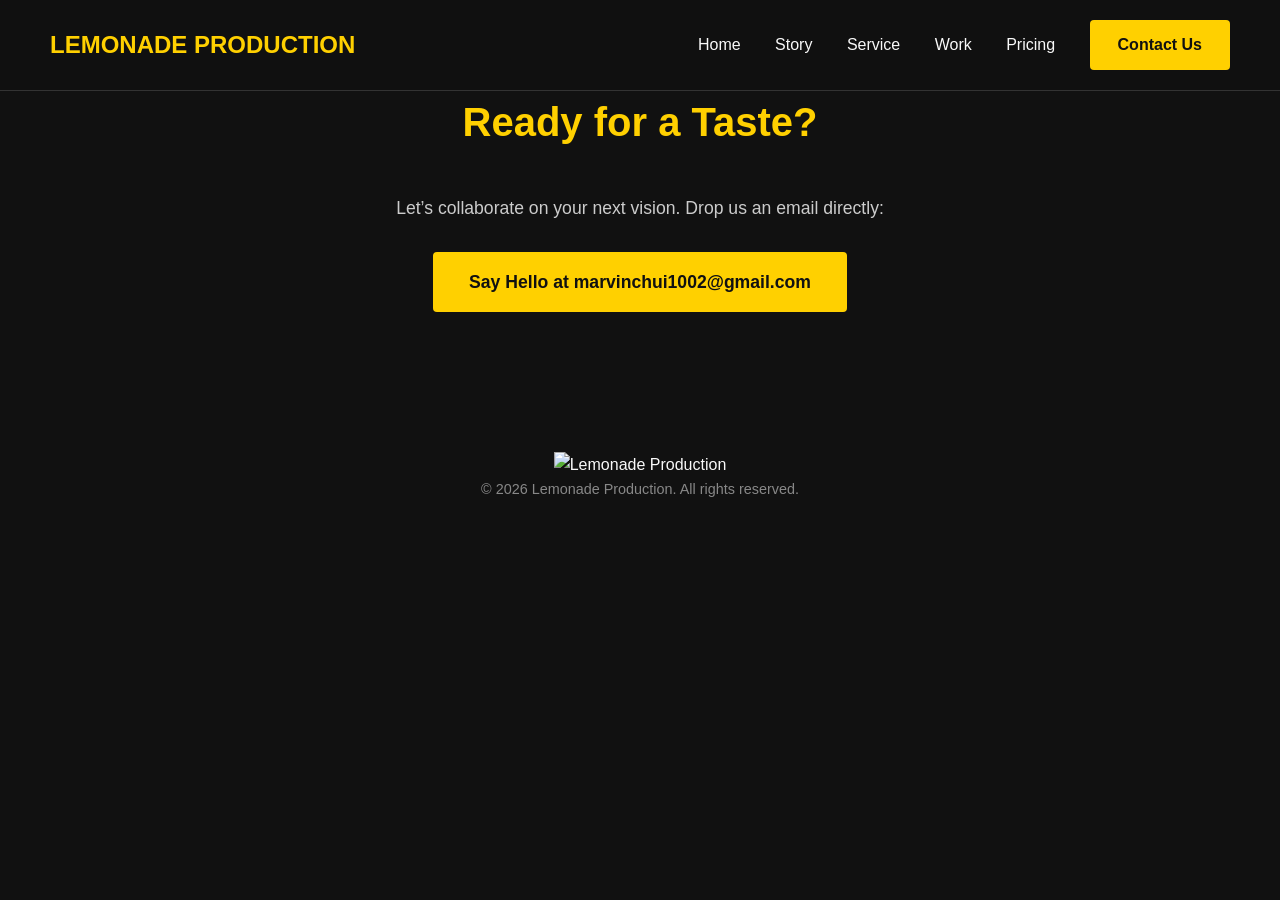
==== contact.html @ 3a37835c "Add files via upload" ====
<!DOCTYPE html>
<html lang="en">
<head>
    <meta charset="UTF-8">
    <meta name="viewport" content="width=device-width, initial-scale=1.0">
    <title>Home | Lemonade Production</title>
    <link href="styles.css" rel="stylesheet" type="text/css">
</head>
<body>		
<!-- Lemonade Sip Transition Overlay -->
    <div id="sip-overlay" class="sip-overlay">
        <div class="cup-container">
            <div class="straw"></div>
            <div class="lemon-slice"></div> <!-- NEW LEMON SLICE -->
            <div class="cartoon-cup">
                <div class="liquid" id="lemonade-liquid"></div>
            </div>
        </div>
    </div>
	
    <header class="site-header">
        <a href="index.html" class="logo">LEMONADE PRODUCTION</a>
        <nav>
            <a href="index.html">Home</a>
            <a href="story.html">Story</a>
            <a href="service.html">Service</a>
            <a href="work.html">Work</a>
            <a href="pricing.html">Pricing</a>
            <a href="contact.html" class="btn-primary">Contact Us</a>
        </nav>
    </header>

<section class="page-section animate-load">
        <h2>Ready for a Taste?</h2>
        <p style="text-align: center; max-width: 500px; margin-bottom: 30px;">
            Let’s collaborate on your next vision. Drop us an email directly:
        </p>
        
        <div style="text-align: center;">
            <!-- 撳落去直接開 Email，主旨自動幫客填好 -->
            <a href="mailto:YOUR_GMAIL@gmail.com?subject=Project%20Inquiry%20-%20Lemonade%20Production" 
               class="btn-primary" 
               style="font-size: 1.1rem; padding: 16px 36px; display: inline-block;">
                Say Hello at marvinchui1002@gmail.com
            </a>
        </div>
    </section>
<!-- Page Transition Script -->
    <script>
        document.addEventListener('DOMContentLoaded', () => {
            const navLinks = document.querySelectorAll('nav a, a.btn-primary');
            const overlay = document.getElementById('sip-overlay');
            const liquid = document.getElementById('lemonade-liquid');
            const straw = document.querySelector('.straw');
            const lemon = document.querySelector('.lemon-slice'); // Select the lemon slice

            // 1. Fade away when page loads
            setTimeout(() => {
                overlay.style.opacity = '0';
                setTimeout(() => overlay.style.display = 'none', 300); 
            }, 300); 

            // 2. Trigger animation on navigation click
            navLinks.forEach(link => {
                link.addEventListener('click', function(e) {
                    if(this.getAttribute('href').startsWith('#') || this.getAttribute('href').startsWith('mailto:')) return;

                    e.preventDefault(); 
                    const targetUrl = this.href;

                    overlay.style.display = 'flex';
                    
                    setTimeout(() => {
                        overlay.style.opacity = '1';
                        
                        // Start all 3 animations in sync
                        liquid.style.animation = 'sipDown 0.6s forwards ease-in-out';
                        liquid.style.animationDelay = '0.2s'; 
                        
                        straw.style.animation = 'sipStrawDown 0.6s forwards ease-in-out';
                        straw.style.animationDelay = '0.2s';

                        lemon.style.animation = 'lemonWiggle 0.6s forwards ease-in-out';
                        lemon.style.animationDelay = '0.2s';
                    }, 10);

                    // 3. Navigate to next page
                    setTimeout(() => {
                        window.location.href = targetUrl;
                    }, 1000); 
                });
            });
        });
    </script>
	    <!-- FIXED: Footer is now INSIDE the body tag -->
    <footer class="site-footer">
        <!-- Logo in the footer -->
        <img src="images/logo.svg" alt="Lemonade Production" class="footer-logo">
        <p>© 2026 Lemonade Production. All rights reserved.</p>
    </footer>
</body>
</html>
---- styles.css ----
/* --- Global Variables & Reset --- */
:root {
    --brand-yellow: #FFD000;
    --brand-dark: #111111;
    --brand-darker: #0a0a0a;
    --text-light: #F9F9F9;
    --font-main: 'Helvetica Neue', Arial, sans-serif;
}

* {
    margin: 0;
    padding: 0;
    box-sizing: border-box;
    scroll-behavior: smooth;
}

body {
    font-family: var(--font-main);
    background-color: var(--brand-dark);
    color: var(--text-light);
    line-height: 1.6;
    padding-top: 80px; 
}

/* --- Animations --- */
@keyframes fadeInUp {
    from { opacity: 0; transform: translateY(30px); }
    to { opacity: 1; transform: translateY(0); }
}

.animate-load {
    animation: fadeInUp 0.8s ease-out forwards;
}

/* --- Typography & Buttons --- */
h1 { font-size: 4rem; line-height: 1.1; margin-bottom: 20px; text-transform: uppercase; }
h2 { font-size: 2.5rem; color: var(--brand-yellow); text-align: center; margin-bottom: 40px; }
p { font-size: 1.1rem; color: #ccc; margin-bottom: 20px; }

.btn-primary {
    display: inline-block;
    background-color: var(--brand-yellow);
    color: var(--brand-dark);
    padding: 12px 28px;
    text-decoration: none;
    font-weight: bold;
    border-radius: 4px;
    transition: all 0.3s ease;
    cursor: pointer;
    border: none;
}

.btn-primary:hover {
    background-color: #fff;
    transform: translateY(-3px);
    box-shadow: 0 10px 20px rgba(255, 208, 0, 0.2);
}

/* --- Site Logo --- */
.logo-link {
    display: flex;
    align-items: center;
    text-decoration: none;
}

.site-logo {
    height: 250px !important; /* Forces the browser to use this exact size */
    max-height: none !important; /* Removes any maximum size limits */
    width: auto !important;
    display: block;
}

.site-logo:hover {
    transform: scale(1.05);
}
/* Ensure the body offset accounts for the taller header */
body {
    padding-top: 10px; /* Increase if the header overlaps your hero section */
}

/* Adjust header vertical padding if needed */
.site-header {
    padding: 5px 5px; /* Slightly tighter vertical padding for a large logo */
}
/* --- Header / Navigation --- */
.site-header {
    display: flex;
    justify-content: space-between;
    align-items: center;
    padding: 20px 50px;
    background-color: rgba(17, 17, 17, 0.98);
    position: fixed;
    width: 100%;
    top: 0;
    z-index: 100;
    border-bottom: 1px solid #333;
}

.logo { font-size: 1.5rem; font-weight: 900; color: var(--brand-yellow); text-decoration: none;}

nav a {
    color: var(--text-light);
    text-decoration: none;
    margin-left: 30px;
    font-weight: 500;
    transition: color 0.3s ease;
}

nav a:hover { color: var(--brand-yellow); }
nav a.btn-primary:hover { color: var(--brand-dark); }

/* --- Hero Section --- */
.hero {
    min-height: calc(100vh - 80px);
    display: flex;
    align-items: center;
    justify-content: center;
    text-align: center;
    padding: 0 20px;
}

/* --- Page & Story Containers --- */
.page-section {
    padding: 80px 50px;
    display: flex;
    flex-direction: column;
    align-items: center;
    justify-content: center;
}

.story-container {
    max-width: 760px; /* Restricts line length so eyes don't get tired */
    width: 100%;
    margin: 0 auto; /* Centers the whole block in the middle of the screen */
    text-align: left; /* Left-aligns the actual reading text! */
}
.story-container p {
    font-size: 1.125rem;
    line-height: 1.8; /* Taller line spacing makes it feel airy */
    margin-bottom: 28px; /* Bigger gaps between paragraphs */
    color: #cccccc; 
}
.story-divider {
    border: none;
    height: 1px;
    background: #333333;
    margin: 60px 0; /* Adds massive breathing room above and below the line */
}

.story-container h2 {
    font-size: 2.2rem;
    color: var(--brand-yellow);
    margin-top: 20px; /* Space above heading */
    margin-bottom: 60px; /* Space below heading */
    line-height: 1.2;
}
.story-lead {
    font-size: 1.4rem;
    color: #ffffff;
    font-weight: 500;
    line-height: 1.5;
    border-left: 4px solid var(--brand-yellow);
    padding-left: 24px; /* Space between the yellow line and text */
    margin-bottom: 40px;
}

/* --- Interactive Service Grids --- */
.grid-container {
    display: grid;
    grid-template-columns: repeat(auto-fit, minmax(300px, 1fr));
    gap: 30px;
    width: 100%;
    max-width: 1200px;
    margin-bottom: 60px;
}

.interactive-card {
    background-color: var(--brand-darker);
    padding: 40px;
    border-top: 4px solid var(--brand-yellow);
    text-align: center;
    border-radius: 8px;
    transition: transform 0.4s ease, box-shadow 0.4s ease;
}

.interactive-card:hover {
    transform: translateY(-10px);
    box-shadow: 0 15px 30px rgba(0, 0, 0, 0.8);
    border-top-color: #fff;
}

.interactive-card h3 { margin-bottom: 15px; font-size: 1.5rem; }

/* --- Forms (For Contact Page) --- */
.contact-form {
    display: flex;
    flex-direction: column;
    width: 100%;
    max-width: 600px;
    gap: 20px;
}

.contact-form input, .contact-form textarea {
    padding: 15px;
    background-color: #1a1a1a;
    border: 1px solid #333;
    color: #fff;
    border-radius: 4px;
    font-family: var(--font-main);
    transition: border-color 0.3s ease;
}

.contact-form input:focus, .contact-form textarea:focus {
    outline: none;
    border-color: var(--brand-yellow);
}

/* --- Lemonade Sip Transition Overlay --- */
.sip-overlay {
    position: fixed;
    top: 0;
    left: 0;
    width: 100%;
    height: 100%;
    background-color: var(--brand-dark); 
    z-index: 9999; 
    display: none;
    align-items: center;
    justify-content: center;
    opacity: 1;
    transition: opacity 0.3s ease;
}

/* The Wrapper Container - Locked to exact cup size with safety guards */
.cup-container {
    position: relative !important;
    width: 80px !important;
    height: 120px !important;
    flex-shrink: 0;
}

/* The White Rounded Cup */
.cartoon-cup {
    position: absolute;
    top: 0;
    left: 0;
    width: 100%;
    height: 100%;
    background-color: #ffffff;
    border: 4px solid #000000;
    border-radius: 12px; 
    overflow: hidden; /* Clips the liquid perfectly inside the rounded corners */
    box-shadow: 6px 6px 0px rgba(0,0,0,0.5); 
}

/* The Straw (Sits safely outside the cup overflow so it never gets cut) */
.straw {
    position: absolute;
    width: 12px; 
    height: 152px; 
    background-color: #ffffff; 
    border: 3px solid #000000; 
    border-radius: 4px; 
    top: -36px; 
    left: 20px;
    transform: rotate(8deg); 
    z-index: 2;
    box-shadow: inset 0 -105px 0 0 #000000; 
}

/* The Lemonade Liquid */
.liquid {
    position: absolute;
    bottom: 0;
    left: 0;
    width: 100%;
    height: 90%; 
    background-color: var(--brand-yellow);
    z-index: 1;
    border-top: 4px solid #000000; 
    /* Removed bottom border-radius to completely eliminate the end-of-animation flicker */
}

/* The Sipping Animation Keyframes (Liquid) */
@keyframes sipDown {
    0% { height: 90%; }
    100% { height: 0%; } /* Sips completely down cleanly */
}

/* The Sipping Animation Keyframes (Straw) */
@keyframes sipStrawDown {
    0% { box-shadow: inset 0 -105px 0 0 #000000; }
    100% { box-shadow: inset 0 0px 0 0 #000000; } 
}

/* The 3/4 Slotted Lemon Wheel (15% Larger) */
.lemon-slice {
    position: absolute;
    top: -28px;   /* Adjusted to align with the larger scale */
    right: -19px; /* Adjusted to keep the slot on the cup rim */
    width: 53px;  /* Scaled up by 15% (from 46px) */
    height: 53px; /* Scaled up by 15% (from 46px) */
    z-index: 3;
    
    /* Cartoon 3/4 lemon slice with white pith, pulp segments & black outline */
    background-image: url("data:image/svg+xml,%3Csvg xmlns='http://www.w3.org/2000/svg' viewBox='0 0 100 100'%3E%3Cpath d='M50,50 L50,92 A42,42 0 1,0 8,50 Z' fill='%23FFD000' stroke='%23000000' stroke-width='7' stroke-linejoin='round'/%3E%3Cpath d='M50,50 L50,83 A33,33 0 1,0 17,50 Z' fill='none' stroke='%23ffffff' stroke-width='4' stroke-linejoin='round'/%3E%3Cpath d='M50,50 L20,20 M50,50 L50,17 M50,50 L80,20 M50,50 L83,50 M50,50 L80,80' stroke='%23ffffff' stroke-width='3' stroke-linecap='round'/%3E%3C/svg%3E");
    background-size: contain;
    background-repeat: no-repeat;
    background-position: center;

    /* Tilted to snugly grip the cup corner */
    transform: rotate(12deg);
    /* Pivot from the notch where it touches the rim */
    transform-origin: 35% 65%;
}

/* Lemon Slice Wiggle Animation */
@keyframes lemonWiggle {
    0%   { transform: rotate(12deg); }
    20%  { transform: rotate(-6deg); }
    40%  { transform: rotate(24deg); }
    60%  { transform: rotate(4deg); }
    80%  { transform: rotate(18deg); }
    100% { transform: rotate(12deg); }
}

/* --- Background Video Section --- */
.video-banner {
    position: relative;
    width: 100%;
    height: 60vh; /* Controls how tall the section is (60% of the screen height) */
    overflow: hidden;
    display: flex;
    align-items: center;
    justify-content: center;
    background-color: #000; /* Fallback color before video loads */
}

.bg-video {
    position: absolute;
    top: 50%;
    left: 50%;
    min-width: 100%;
    min-height: 100%;
    width: auto;
    height: auto;
    transform: translate(-50%, -50%);
    z-index: 1; 
    object-fit: cover; /* Ensures the video fills the space without stretching */
    opacity: 0.7; /* Dims the video slightly so text is readable. Change to 1 for full brightness */
}

.video-overlay-content {
    position: relative;
    z-index: 2;
    text-align: center;
    color: #ffffff;
}

/* --- Footer & Footer Logo --- */
.site-footer {
    padding: 60px 20px;
    text-align: center;
    background-color: var(--brand-dark, #111); /* Uses your dark theme variable */
}

.footer-logo {
    height: 200px; /* Adjust this to make the footer logo larger or smaller */
    width: auto;
    margin-bottom: -50px;
}

.site-footer p {
    color: #888;
    font-size: 0.9rem;
    margin: 0;
}

.ig-post-role {
            font-size: 0.8rem;
            color: var(--brand-yellow, #FFD000); /* Uses your brand yellow */
            margin-top: 2px;
            font-weight: normal;
        }
.ig-post:hover {
            z-index: 10; 
            box-shadow: 0 15px 30px rgba(0,0,0,0.8);
            border-radius: 8px; 
        }

/* Hero 容器要支援絕對定位覆蓋 */
.hero {
    position: relative;
    width: 100%;
    min-height: 100vh;
    display: flex;
    justify-content: center;
    align-items: center;
    overflow: hidden;
    background-color: #000; /* 影片載入前用黑色托底 */
}

/* 背景影片鋪滿，保持比例裁剪 */
.hero-bg-video {
    position: absolute;
    top: 50%;
    left: 50%;
    min-width: 100%;
    min-height: 100%;
    width: auto;
    height: auto;
    transform: translate(-50%, -50%);
    object-fit: cover;
    z-index: 1;
    pointer-events: none; /* 避免擋住點擊 */
}

/* 暗色遮罩層：提升大字對比度 */
.hero-overlay {
    position: absolute;
    top: 0;
    left: 0;
    width: 100%;
    height: 100%;
    background: rgba(0, 0, 0, 0.45); /* 可按需要調較深淺 0.3 - 0.6 */
    z-index: 2;
}

/* 文字內容浮喺最上層 */
.hero-content {
    position: relative;
    z-index: 3;
    text-align: center;
}

.hero-bg-video {
    position: absolute;
    top: 50%;
    left: 50%;
    /* 在 translate 後面加上 scale(0.9)，即縮細至 90% */
    transform: translate(-50%, -50%) scale(0.9);
    width: 100%;
    height: 100%;
    object-fit: cover;
    z-index: 1;
    pointer-events: none;
    transition: transform 0.3s ease;
}

/* 預設情況：影片帶有少許暗度，並加入過渡動畫 */
.hero-bg-video {
    position: absolute;
    top: 50%;
    left: 50%;
    transform: translate(-50%, -50%) scale(0.9);
    width: 100%;
    height: 100%;
    object-fit: contain;
    z-index: 1;
    pointer-events: none;
    opacity: 0.6; /* 未播/載入時先暗少少 */
    transition: opacity 1.2s ease-in-out; /* 柔和淡入 */
}

/* 黑色遮罩層：播放時一齊 Fade Out */
.hero-overlay {
    position: absolute;
    top: 0;
    left: 0;
    width: 100%;
    height: 100%;
    background: rgba(0, 0, 0, 0.45);
    z-index: 2;
    opacity: 1;
    transition: opacity 1.2s ease-in-out;
}

/* 文字層：加入 Fade Out 動畫 */
.hero-content {
    position: relative;
    z-index: 3;
    text-align: center;
    opacity: 1;
    transform: translateY(0);
    transition: opacity 1s ease-in-out, transform 1s ease-in-out;
}

/* =========================================
   當影片正式播放時生效（觸發 Class）
========================================= */

/* 1. 影片完全 100% 清晰 */
.hero.is-playing .hero-bg-video {
    opacity: 1;
}

/* 2. 遮罩完全隱藏 */
.hero.is-playing .hero-overlay {
    opacity: 0;
}

/* 3. Hero 文字淡出並微微上浮消失 */
.hero.is-playing .hero-content {
    opacity: 0;
    transform: translateY(-15px);
    pointer-events: none; /* 避免隱形後擋住滑鼠 */
}
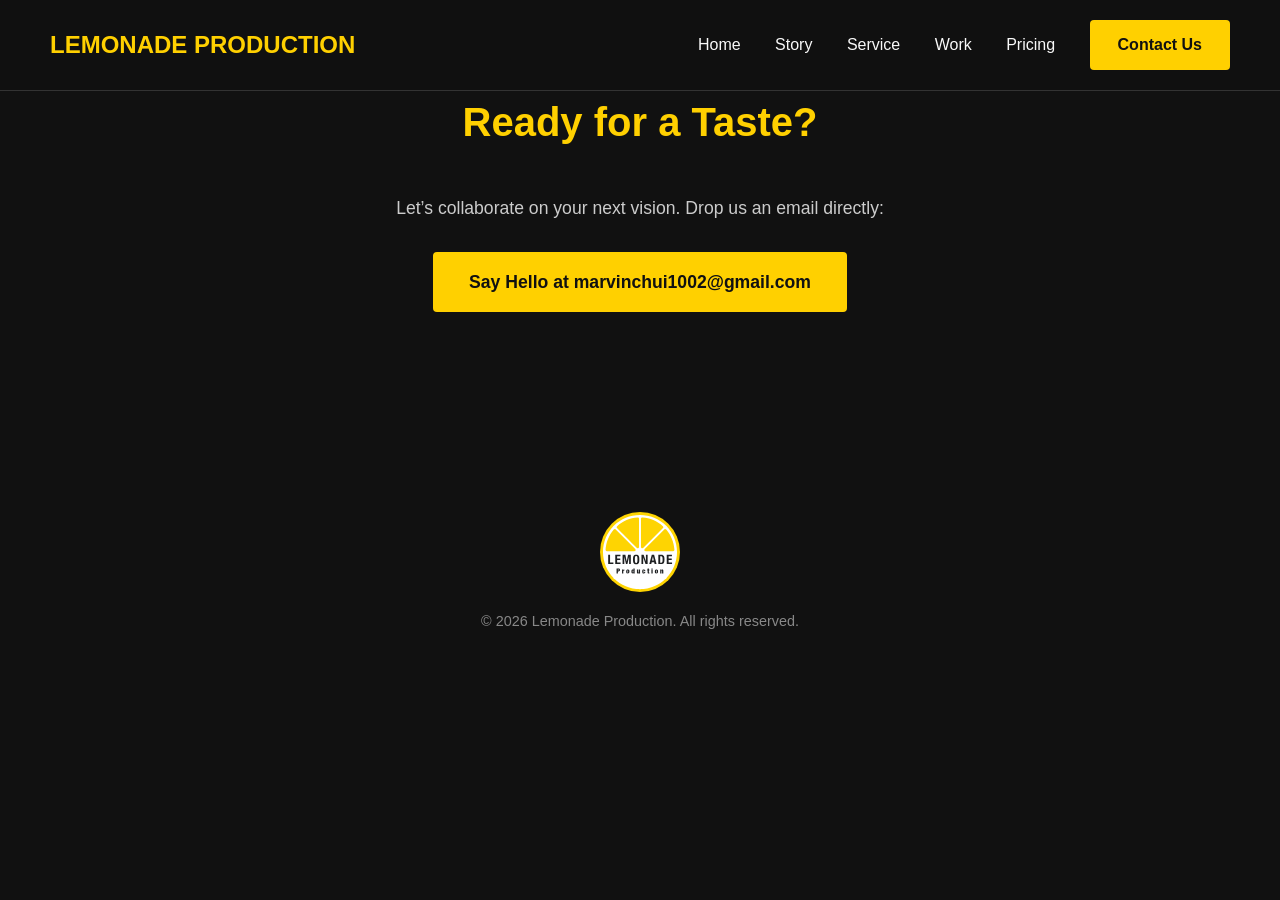
==== commit c61afb6a: "Update contact.html" ====
--- a/contact.html
+++ b/contact.html
@@ -95,8 +95,8 @@
 	    <!-- FIXED: Footer is now INSIDE the body tag -->
     <footer class="site-footer">
         <!-- Logo in the footer -->
-        <img src="images/logo.svg" alt="Lemonade Production" class="footer-logo">
+        <img src="logo.svg" alt="Lemonade Production" class="footer-logo">
         <p>© 2026 Lemonade Production. All rights reserved.</p>
     </footer>
 </body>
-</html>+</html>
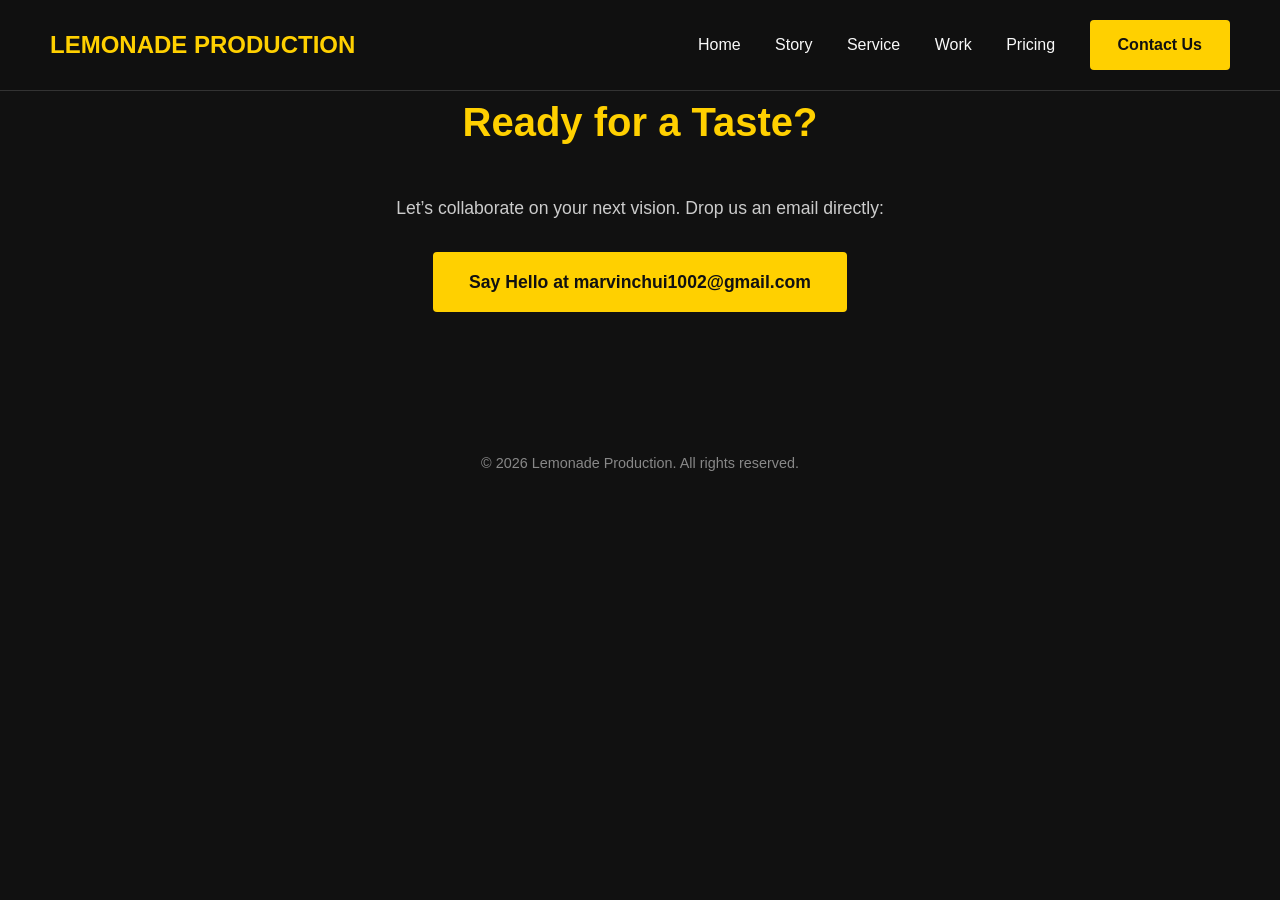
==== commit 88b7bd4a: "Update contact.html" ====
--- a/contact.html
+++ b/contact.html
@@ -95,7 +95,6 @@
 	    <!-- FIXED: Footer is now INSIDE the body tag -->
     <footer class="site-footer">
         <!-- Logo in the footer -->
-        <img src="logo.svg" alt="Lemonade Production" class="footer-logo">
         <p>© 2026 Lemonade Production. All rights reserved.</p>
     </footer>
 </body>
